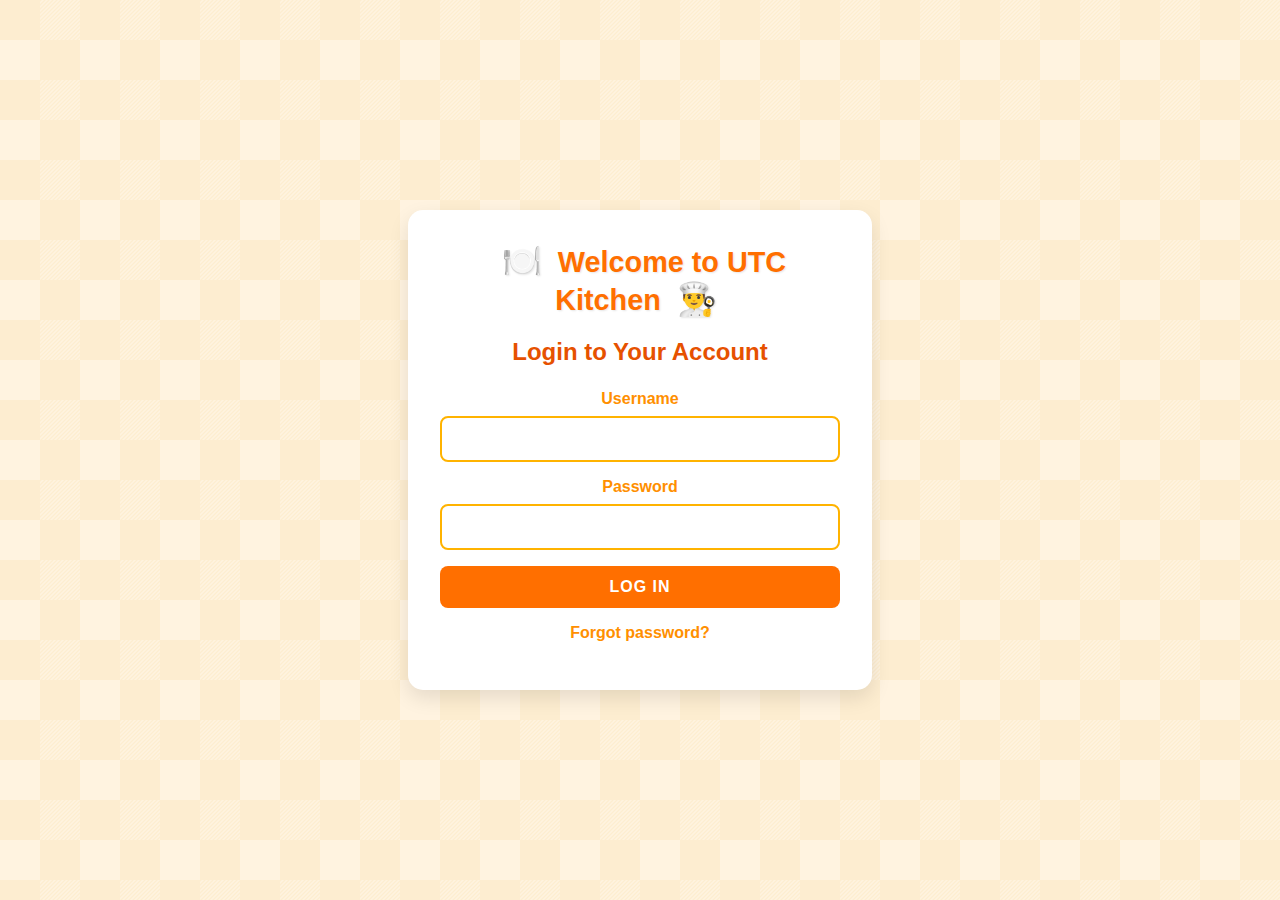
==== index.html @ 1280cff7 "them login page" ====
<!DOCTYPE html>
<html lang="en">
<head>
    <meta charset="UTF-8">
    <meta name="viewport" content="width=device-width, initial-scale=1.0">
    <title>UTC Kitchen Login</title>
    <style>
        body {
            font-family: 'Segoe UI', Tahoma, Geneva, Verdana, sans-serif;
            background-color: #FFF3E0;
            display: flex;
            justify-content: center;
            align-items: center;
            height: 100vh;
            margin: 0;
            background-image: url("data:image/svg+xml,%3Csvg xmlns='http://www.w3.org/2000/svg' width='80' height='80' viewBox='0 0 80 80'%3E%3Cg fill='%23f4b942' fill-opacity='0.1'%3E%3Cpath d='M0 0h40v40H0V0zm40 40h40v40H40V40zm0-40h2l-2 2V0zm0 4l4-4h2l-6 6V4zm0 4l8-8h2L40 10V8zm0 4L52 0h2L40 14v-2zm0 4L56 0h2L40 18v-2zm0 4L60 0h2L40 22v-2zm0 4L64 0h2L40 26v-2zm0 4L68 0h2L40 30v-2zm0 4L72 0h2L40 34v-2zm0 4L76 0h2L40 38v-2zm0 4L80 0v2L42 40h-2zm4 0L80 4v2L46 40h-2zm4 0L80 8v2L50 40h-2zm4 0l28-28v2L54 40h-2zm4 0l24-24v2L58 40h-2zm4 0l20-20v2L62 40h-2zm4 0l16-16v2L66 40h-2zm4 0l12-12v2L70 40h-2zm4 0l8-8v2l-6 6h-2zm4 0l4-4v2l-2 2h-2z'/%3E%3C/g%3E%3C/svg%3E");
        }
        .login-container {
            background-color: white;
            padding: 2rem;
            border-radius: 15px;
            box-shadow: 0 8px 20px rgba(0, 0, 0, 0.1);
            width: 100%;
            max-width: 400px;
            text-align: center;
        }
        .welcome-text {
            color: #FF6F00;
            font-size: 1.8rem;
            margin-bottom: 1rem;
            font-weight: bold;
            text-shadow: 1px 1px 2px rgba(0,0,0,0.1);
        }
        h2 {
            color: #E65100;
            margin-bottom: 1.5rem;
        }
        .input-group {
            margin-bottom: 1rem;
        }
        label {
            display: block;
            margin-bottom: 0.5rem;
            color: #FF8F00;
            font-weight: bold;
        }
        input[type="text"],
        input[type="password"] {
            width: 93%;
            padding: 0.75rem;
            border: 2px solid #FFB300;
            border-radius: 8px;
            font-size: 1rem;
            transition: border-color 0.3s ease;
        }
        input[type="text"]:focus,
        input[type="password"]:focus {
            border-color: #FF6F00;
            outline: none;

        }
        button {
            width: 100%;
            padding: 0.75rem;
            background-color: #FF6F00;
            color: white;
            border: none;
            border-radius: 8px;
            font-size: 1rem;
            cursor: pointer;
            transition: background-color 0.3s ease;
            font-weight: bold;
            text-transform: uppercase;
            letter-spacing: 1px;
        }
        button:hover {
            background-color: #E65100;
        }
        .forgot-password {
            margin-top: 1rem;
        }
        .forgot-password a {
            color: #FF8F00;
            text-decoration: none;
            font-weight: bold;
        }
        .forgot-password a:hover {
            text-decoration: underline;
        }
        .decoration {
            font-size: 2rem;
            margin: 0 0.5rem;
        }   
        .signInButton {
    margin-top: 1rem; /* Khoảng cách trên nút */
    text-align: center; /* Căn chỉnh nút */
}

        @media (max-width: 480px) {
            .login-container {
                padding: 1.5rem;
            }
        }   
    </style>
</head>
<body>
    <div class="login-container">
        <div class="welcome-text">
            <span class="decoration">🍽️</span>
            Welcome to UTC Kitchen
            <span class="decoration">👨‍🍳</span>
        </div>
        <h2>Login to Your Account</h2>
        <form>
            <div class="input-group">
                <label for="username">Username</label>
                <input type="text" id="username" name="username" required>
            </div>
            <div class="input-group">
                <label for="password">Password</label>
                <input type="password" id="password" name="password" required>
            </div>
            <button type="submit">Log In</button>
        </form>
        <div class="forgot-password">
            <a href="#">Forgot password?</a>
        </div>
        <div  class="signInButton" onclick=handleClick()>  
     
        </div>
    </div>
    <script src="https://accounts.google.com/gsi/client" async defer></script>
    <script>
        function onSignIn(googleUser) {
  // Lấy thông tin người dùng
        console.log(googleUser);
        if(googleUser){
            window.location.href = "http://127.0.0.1:5500/home_page/home_page.html"; 
        }
}

function init() {
  // Khởi tạo Google Sign-In với ID client và URI redirect
  google.accounts.id.initialize({
    client_id: "417278201013-bt8s4fsscmho0pl6po3nnk0gogpjd3qm.apps.googleusercontent.com",
    callback: onSignIn
  });
  
  // Tạo nút đăng nhập Google
  google.accounts.id.renderButton(
    document.querySelector('.signInButton'),
    { theme: "outline", size: "large" }
  );
}

window.onload = init;
    </script>
</body>
</html>
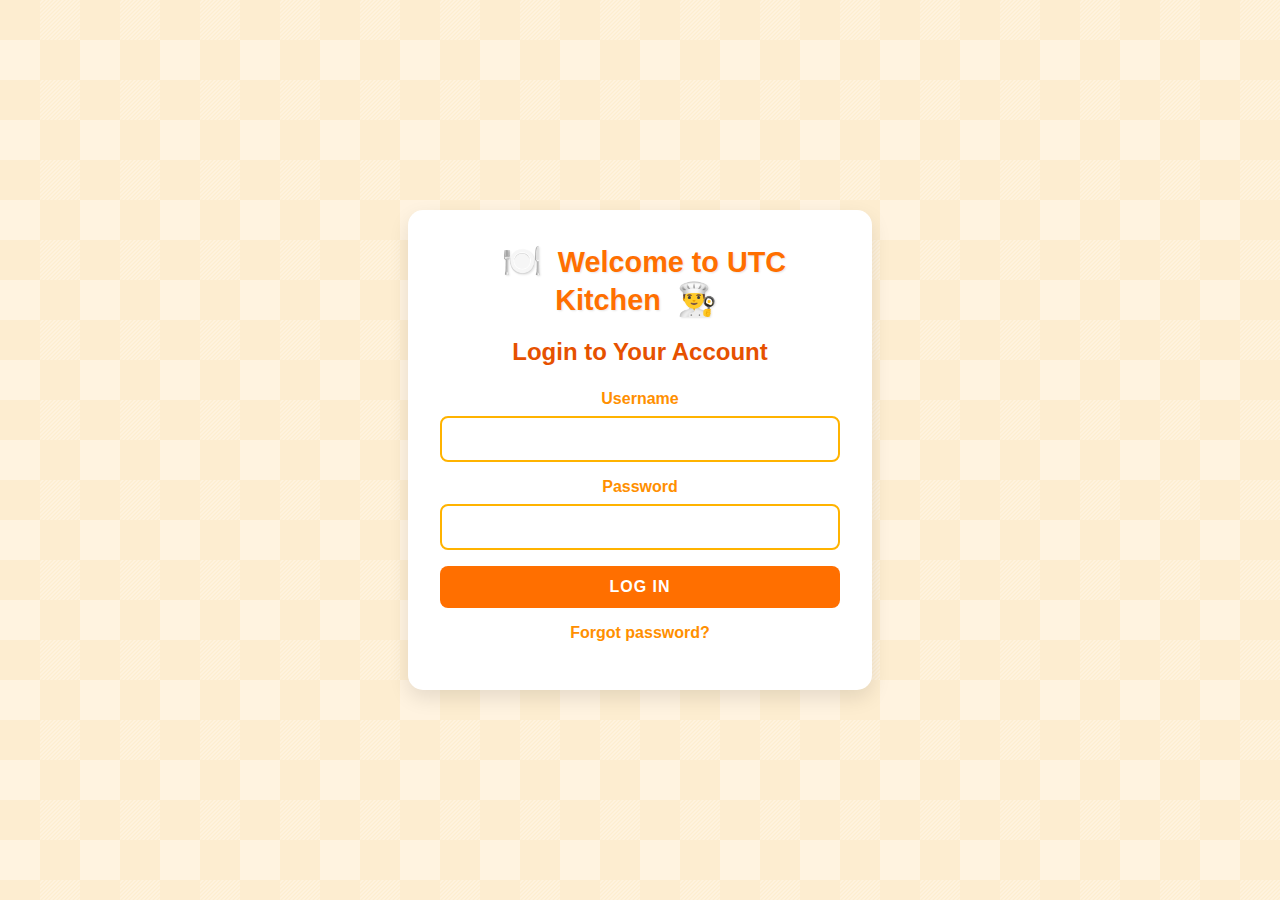
==== commit 09b788a3: "update footer" ====
--- a/index.html
+++ b/index.html
@@ -114,11 +114,11 @@
         <form>
             <div class="input-group">
                 <label for="username">Username</label>
-                <input type="text" id="username" name="username" required>
+                <input type="text" class="username" name="username" required >
             </div>
             <div class="input-group">
                 <label for="password">Password</label>
-                <input type="password" id="password" name="password" required>
+                <input type="password" class="password" name="password" required>
             </div>
             <button type="submit">Log In</button>
         </form>
@@ -145,7 +145,7 @@
     client_id: "417278201013-bt8s4fsscmho0pl6po3nnk0gogpjd3qm.apps.googleusercontent.com",
     callback: onSignIn
   });
-  
+
   // Tạo nút đăng nhập Google
   google.accounts.id.renderButton(
     document.querySelector('.signInButton'),
@@ -156,4 +156,12 @@
 window.onload = init;
     </script>
 </body>
+<script>
+    const username = document.querySelector('.username');
+    const password = document.querySelector('.password');
+    function handleSubmit(){
+        console.log(111);
+        alert('ban da submit');
+    }
+</script>
 </html>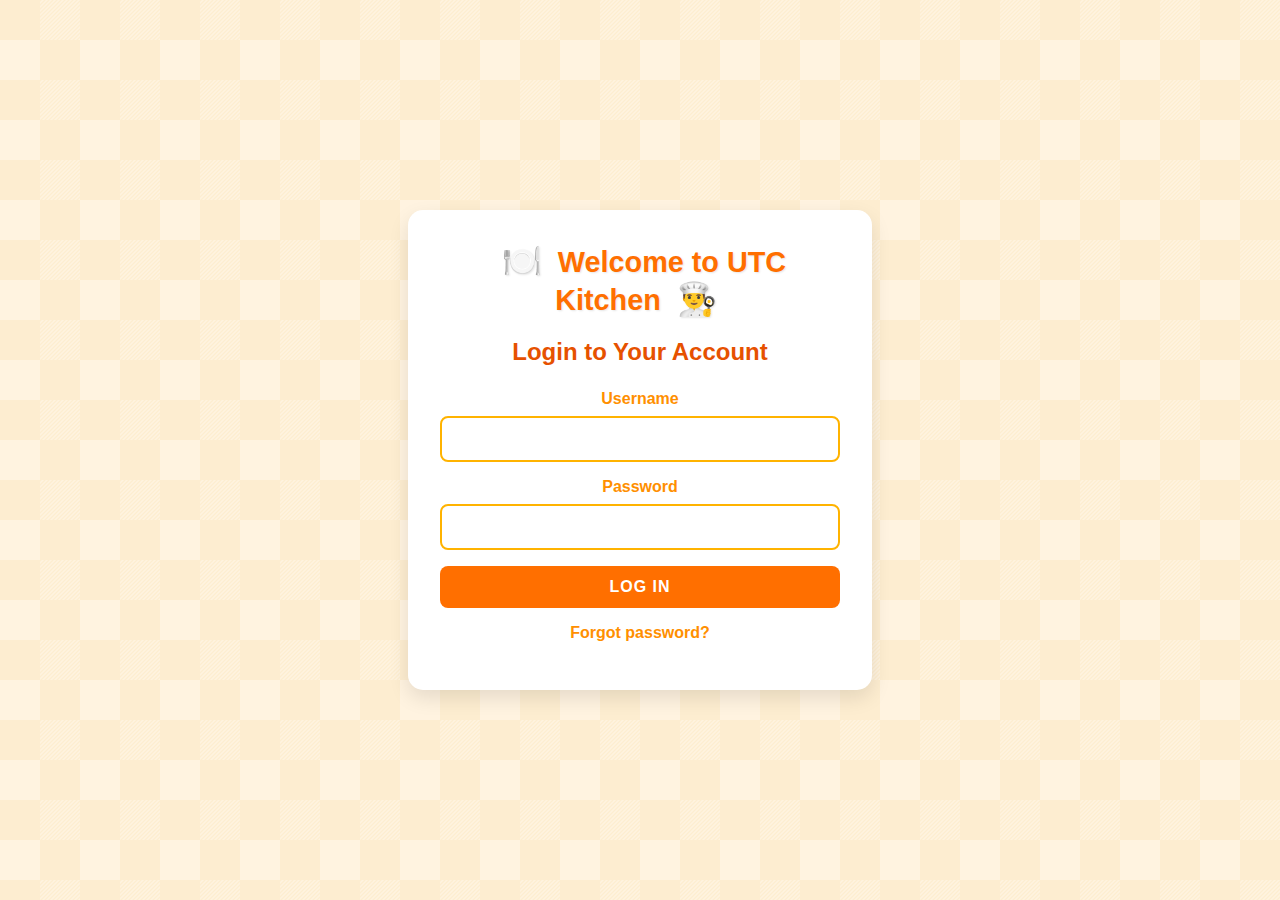
==== commit 82573757: "link cac trang" ====
--- a/index.html
+++ b/index.html
@@ -57,7 +57,6 @@
         input[type="password"]:focus {
             border-color: #FF6F00;
             outline: none;
-
         }
         button {
             width: 100%;
@@ -120,7 +119,7 @@
                 <label for="password">Password</label>
                 <input type="password" class="password" name="password" required>
             </div>
-            <button type="submit">Log In</button>
+            <button onclick=handleLogin()>Log In</button>
         </form>
         <div class="forgot-password">
             <a href="#">Forgot password?</a>
@@ -152,16 +151,10 @@
     { theme: "outline", size: "large" }
   );
 }
-
+function handleLogin(){
+    window.location.href = "http://127.0.0.1:5500/home_page/home_page.html"; 
+}
 window.onload = init;
     </script>
 </body>
-<script>
-    const username = document.querySelector('.username');
-    const password = document.querySelector('.password');
-    function handleSubmit(){
-        console.log(111);
-        alert('ban da submit');
-    }
-</script>
 </html>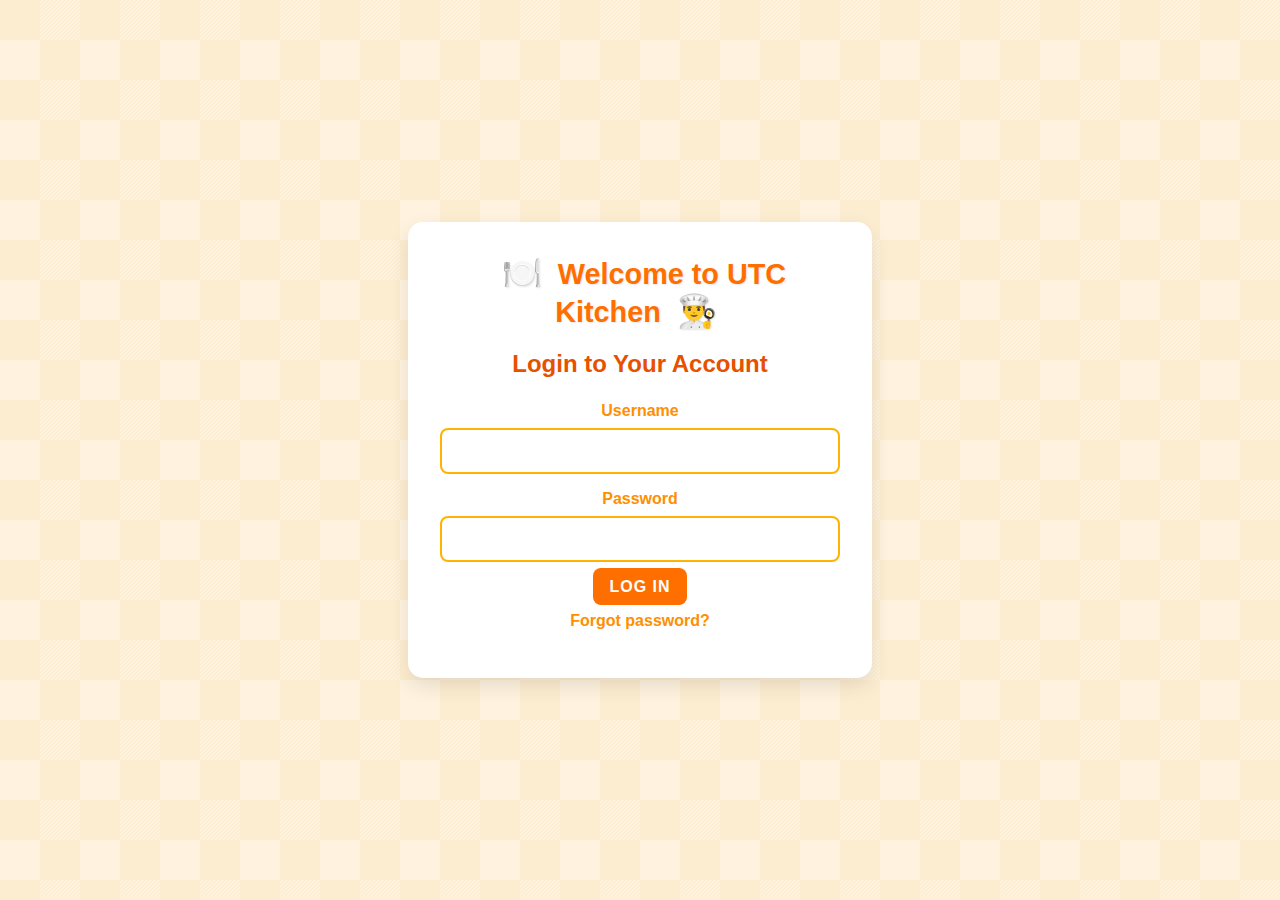
==== commit 2d18e93b: "update" ====
--- a/index.html
+++ b/index.html
@@ -58,11 +58,13 @@
             border-color: #FF6F00;
             outline: none;
         }
-        button {
+        .login-button {
             width: 100%;
-            padding: 0.75rem;
+            padding: 0.6rem 1rem 0.6rem 1em;
+            
             background-color: #FF6F00;
             color: white;
+            text-decoration: none;
             border: none;
             border-radius: 8px;
             font-size: 1rem;
@@ -72,7 +74,7 @@
             text-transform: uppercase;
             letter-spacing: 1px;
         }
-        button:hover {
+        .login-button:hover {
             background-color: #E65100;
         }
         .forgot-password {
@@ -119,7 +121,7 @@
                 <label for="password">Password</label>
                 <input type="password" class="password" name="password" required>
             </div>
-            <button onclick=handleLogin()>Log In</button>
+            <a href="./home_page/home_page.html" class="login-button">Log In</a>
         </form>
         <div class="forgot-password">
             <a href="#">Forgot password?</a>
@@ -152,7 +154,7 @@
   );
 }
 function handleLogin(){
-    window.location.href = "http://127.0.0.1:5500/home_page/home_page.html"; 
+    // window.location.href = "http://127.0.0.1:5500/home_page/home_page.html"; 
 }
 window.onload = init;
     </script>
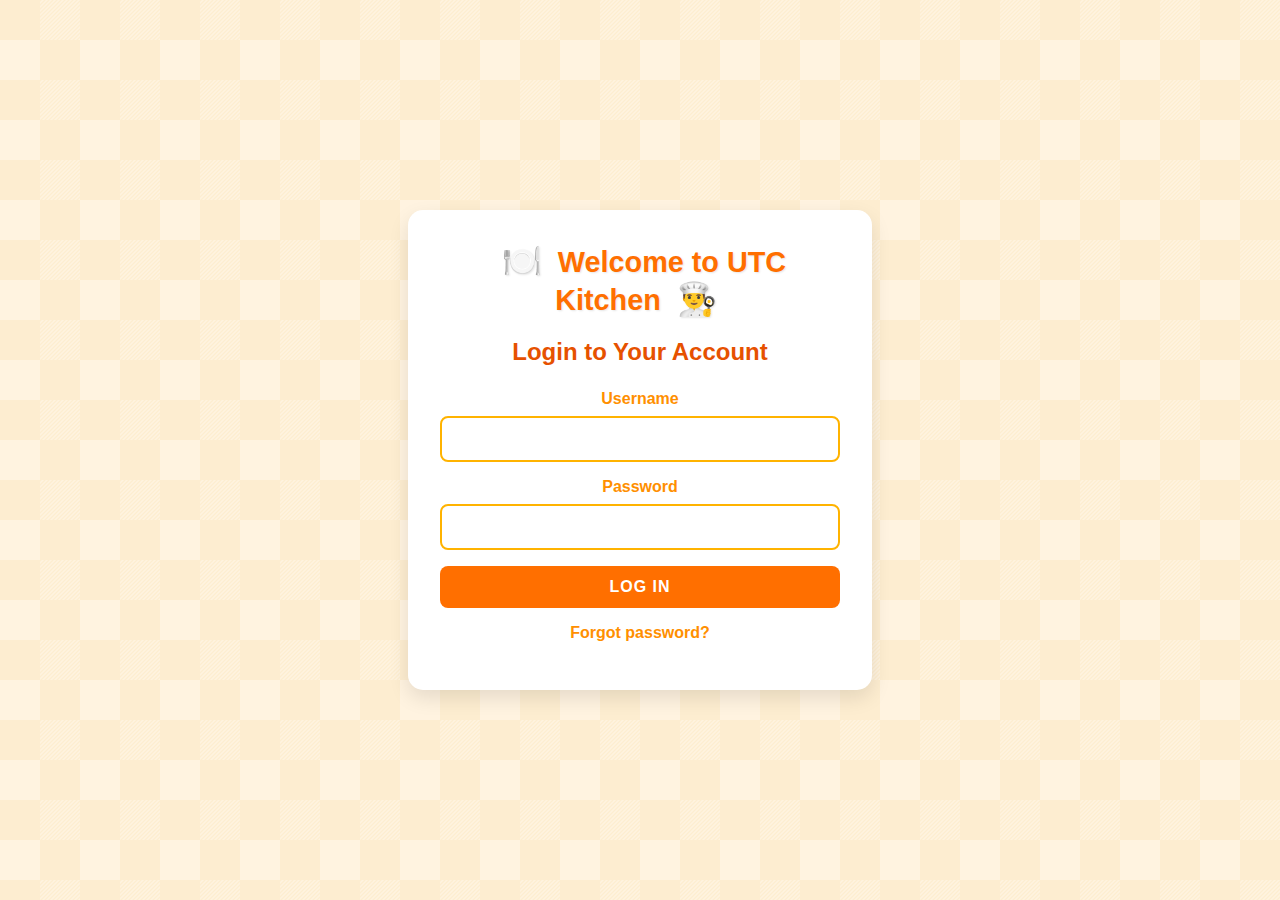
==== commit 95970588: "update login page" ====
--- a/index.html
+++ b/index.html
@@ -57,14 +57,13 @@
         input[type="password"]:focus {
             border-color: #FF6F00;
             outline: none;
+
         }
-        .login-button {
+        button {
             width: 100%;
-            padding: 0.6rem 1rem 0.6rem 1em;
-            
+            padding: 0.75rem;
             background-color: #FF6F00;
             color: white;
-            text-decoration: none;
             border: none;
             border-radius: 8px;
             font-size: 1rem;
@@ -74,7 +73,7 @@
             text-transform: uppercase;
             letter-spacing: 1px;
         }
-        .login-button:hover {
+        button:hover {
             background-color: #E65100;
         }
         .forgot-password {
@@ -115,30 +114,36 @@
         <form>
             <div class="input-group">
                 <label for="username">Username</label>
-                <input type="text" class="username" name="username" required >
+                <input type="text" id="username" name="username" required>
             </div>
             <div class="input-group">
                 <label for="password">Password</label>
-                <input type="password" class="password" name="password" required>
+                <input type="password" id="password" name="password" required>
             </div>
-            <a href="./home_page/home_page.html" class="login-button">Log In</a>
+            <button onclick=handleLoginGg()>Log In</button>
         </form>
         <div class="forgot-password">
             <a href="#">Forgot password?</a>
         </div>
-        <div  class="signInButton" onclick=handleClick()>  
+        <div  class="signInButton">  
      
         </div>
     </div>
     <script src="https://accounts.google.com/gsi/client" async defer></script>
     <script>
+        function handleLoginGg(){
+            event.preventDefault();
+            console.log("Login success");
+            window.location.href = "https://phipham-304.github.io/btl_tkweb/home_page/home_page.html";
+        }
         function onSignIn(googleUser) {
   // Lấy thông tin người dùng
         console.log(googleUser);
         if(googleUser){
-            window.location.href = "http://127.0.0.1:5500/home_page/home_page.html"; 
+            console.log("Login success");
+            window.location.href = "https://phipham-304.github.io/btl_tkweb/home_page/home_page.html"; 
         }
-}
+}   
 
 function init() {
   // Khởi tạo Google Sign-In với ID client và URI redirect
@@ -146,16 +151,14 @@
     client_id: "417278201013-bt8s4fsscmho0pl6po3nnk0gogpjd3qm.apps.googleusercontent.com",
     callback: onSignIn
   });
-
+  
   // Tạo nút đăng nhập Google
   google.accounts.id.renderButton(
     document.querySelector('.signInButton'),
     { theme: "outline", size: "large" }
   );
 }
-function handleLogin(){
-    // window.location.href = "http://127.0.0.1:5500/home_page/home_page.html"; 
-}
+
 window.onload = init;
     </script>
 </body>
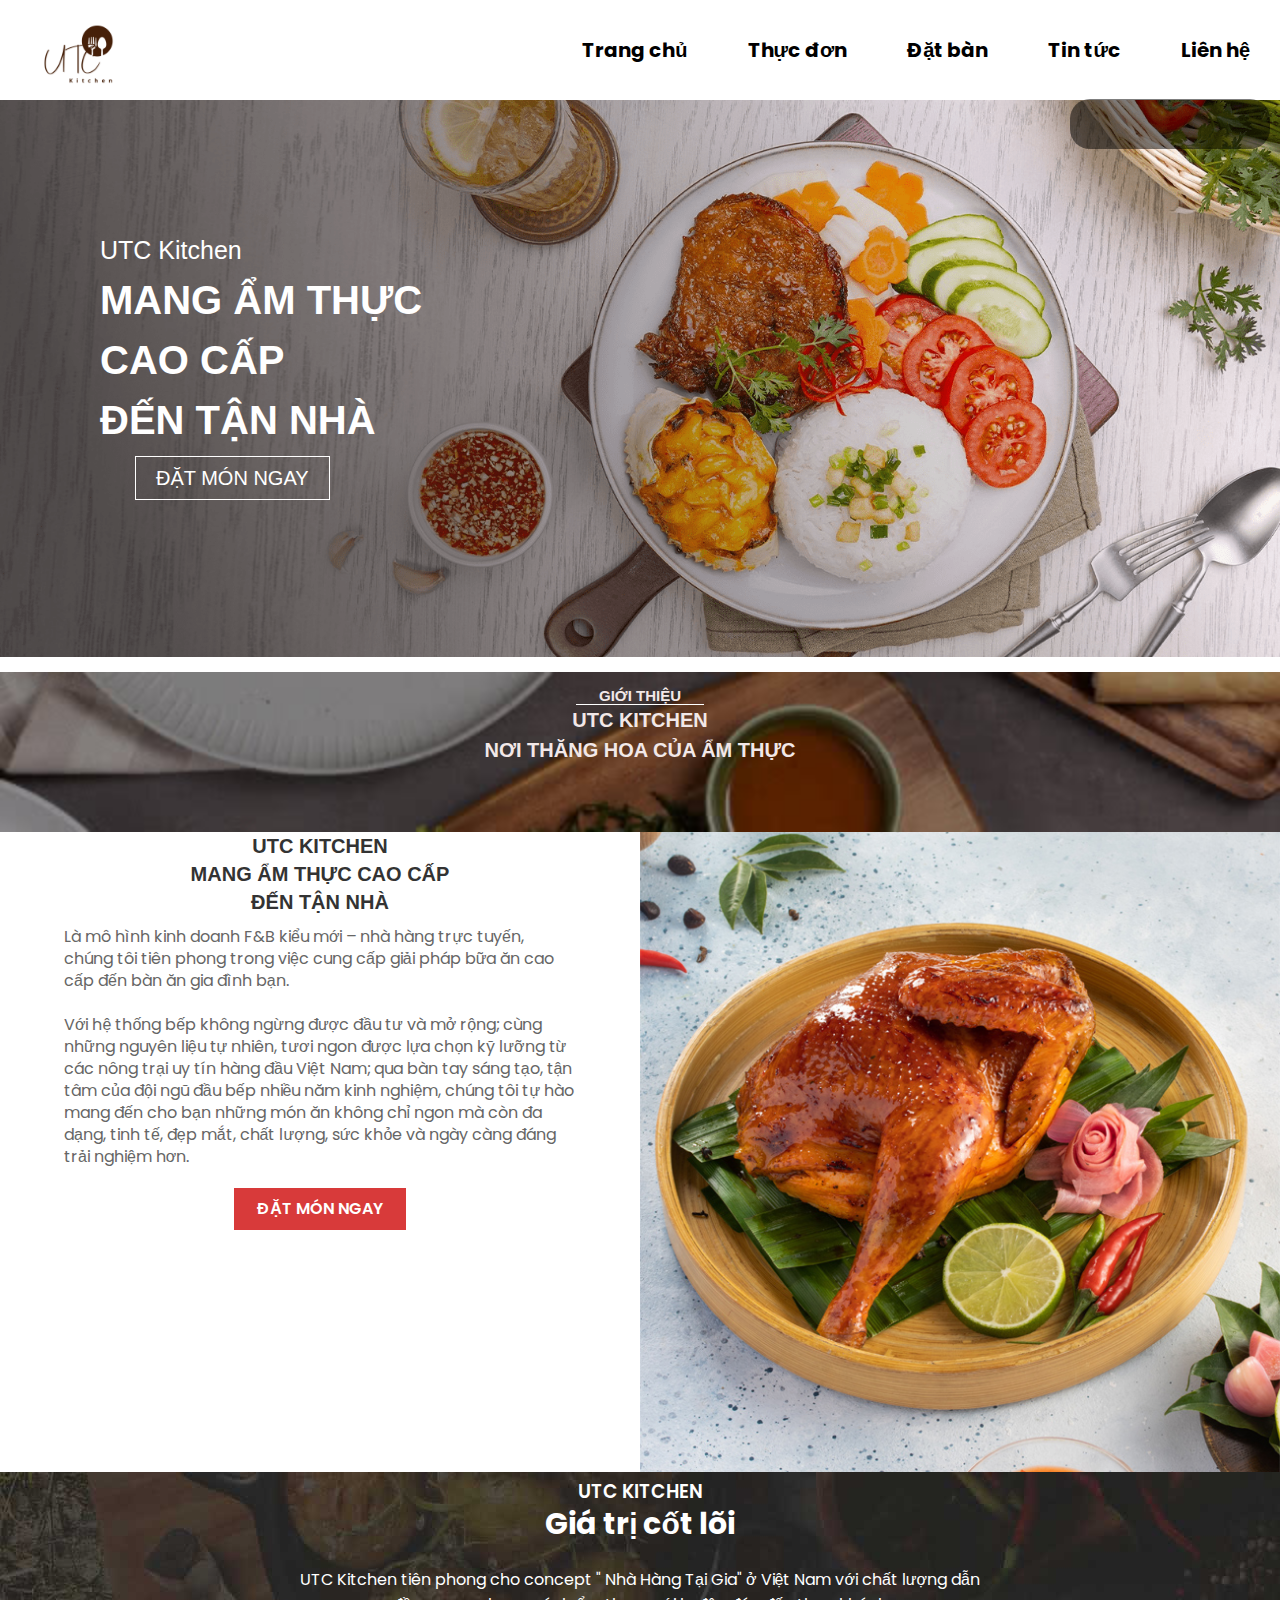
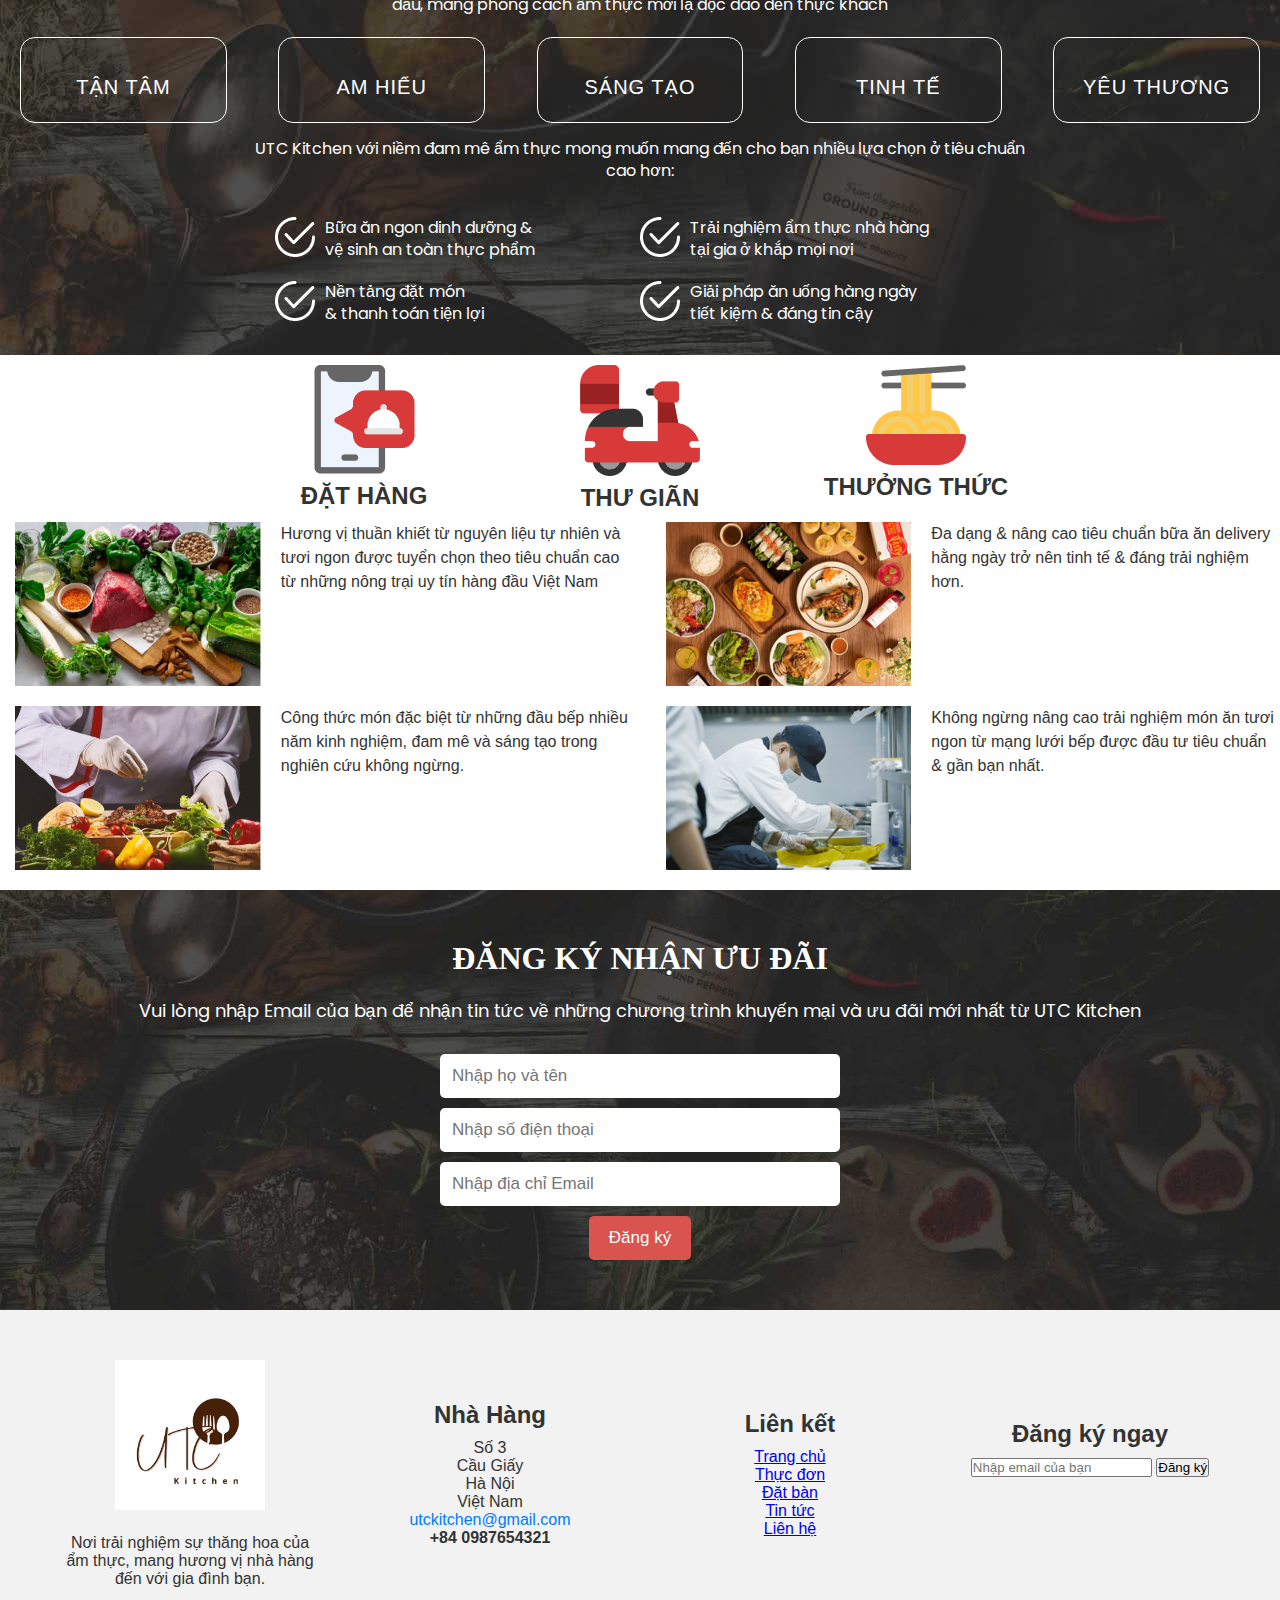
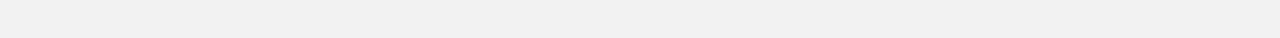
==== commit 518966ed: "update" ====
--- a/index.html
+++ b/index.html
@@ -1,165 +1,24 @@
 <!DOCTYPE html>
 <html lang="en">
 <head>
+    <!-- <link rel="icon" href="../public/Brown and White SImple Modern Professional Catering Logo.png"> -->
+     <link rel="icon" href="../public/Brown and White SImple Modern Professional Catering Logo.png">
     <meta charset="UTF-8">
     <meta name="viewport" content="width=device-width, initial-scale=1.0">
-    <title>UTC Kitchen Login</title>
-    <style>
-        body {
-            font-family: 'Segoe UI', Tahoma, Geneva, Verdana, sans-serif;
-            background-color: #FFF3E0;
-            display: flex;
-            justify-content: center;
-            align-items: center;
-            height: 100vh;
-            margin: 0;
-            background-image: url("data:image/svg+xml,%3Csvg xmlns='http://www.w3.org/2000/svg' width='80' height='80' viewBox='0 0 80 80'%3E%3Cg fill='%23f4b942' fill-opacity='0.1'%3E%3Cpath d='M0 0h40v40H0V0zm40 40h40v40H40V40zm0-40h2l-2 2V0zm0 4l4-4h2l-6 6V4zm0 4l8-8h2L40 10V8zm0 4L52 0h2L40 14v-2zm0 4L56 0h2L40 18v-2zm0 4L60 0h2L40 22v-2zm0 4L64 0h2L40 26v-2zm0 4L68 0h2L40 30v-2zm0 4L72 0h2L40 34v-2zm0 4L76 0h2L40 38v-2zm0 4L80 0v2L42 40h-2zm4 0L80 4v2L46 40h-2zm4 0L80 8v2L50 40h-2zm4 0l28-28v2L54 40h-2zm4 0l24-24v2L58 40h-2zm4 0l20-20v2L62 40h-2zm4 0l16-16v2L66 40h-2zm4 0l12-12v2L70 40h-2zm4 0l8-8v2l-6 6h-2zm4 0l4-4v2l-2 2h-2z'/%3E%3C/g%3E%3C/svg%3E");
-        }
-        .login-container {
-            background-color: white;
-            padding: 2rem;
-            border-radius: 15px;
-            box-shadow: 0 8px 20px rgba(0, 0, 0, 0.1);
-            width: 100%;
-            max-width: 400px;
-            text-align: center;
-        }
-        .welcome-text {
-            color: #FF6F00;
-            font-size: 1.8rem;
-            margin-bottom: 1rem;
-            font-weight: bold;
-            text-shadow: 1px 1px 2px rgba(0,0,0,0.1);
-        }
-        h2 {
-            color: #E65100;
-            margin-bottom: 1.5rem;
-        }
-        .input-group {
-            margin-bottom: 1rem;
-        }
-        label {
-            display: block;
-            margin-bottom: 0.5rem;
-            color: #FF8F00;
-            font-weight: bold;
-        }
-        input[type="text"],
-        input[type="password"] {
-            width: 93%;
-            padding: 0.75rem;
-            border: 2px solid #FFB300;
-            border-radius: 8px;
-            font-size: 1rem;
-            transition: border-color 0.3s ease;
-        }
-        input[type="text"]:focus,
-        input[type="password"]:focus {
-            border-color: #FF6F00;
-            outline: none;
+    <link rel="stylesheet" href="https://fonts.googleapis.com/css2?family=Material+Symbols+Outlined:opsz,wght,FILL,GRAD@20..48,100..700,0..1,-50..200&icon_names=menu" />
+    <link rel="stylesheet" href="https://cdnjs.cloudflare.com/ajax/libs/font-awesome/6.6.0/css/all.min.css" integrity="sha512-Kc323vGBEqzTmouAECnVceyQqyqdsSiqLQISBL29aUW4U/M7pSPA/gEUZQqv1cwx4OnYxTxve5UMg5GT6L4JJg==" crossorigin="anonymous" referrerpolicy="no-referrer" />
+    <link rel="preconnect" href="https://fonts.googleapis.com">
+    <link rel="preconnect" href="https://fonts.gstatic.com" crossorigin>
+    <link href="https://fonts.googleapis.com/css2?family=Poppins:ital,wght@0,100;0,200;0,300;0,400;0,500;0,600;0,700;0,800;0,900;1,100;1,200;1,300;1,400;1,500;1,600;1,700;1,800;1,900&family=Roboto:ital,wght@0,100;0,300;0,400;0,500;0,700;0,900;1,100;1,300;1,400;1,500;1,700;1,900&display=swap" rel="stylesheet">
 
-        }
-        button {
-            width: 100%;
-            padding: 0.75rem;
-            background-color: #FF6F00;
-            color: white;
-            border: none;
-            border-radius: 8px;
-            font-size: 1rem;
-            cursor: pointer;
-            transition: background-color 0.3s ease;
-            font-weight: bold;
-            text-transform: uppercase;
-            letter-spacing: 1px;
-        }
-        button:hover {
-            background-color: #E65100;
-        }
-        .forgot-password {
-            margin-top: 1rem;
-        }
-        .forgot-password a {
-            color: #FF8F00;
-            text-decoration: none;
-            font-weight: bold;
-        }
-        .forgot-password a:hover {
-            text-decoration: underline;
-        }
-        .decoration {
-            font-size: 2rem;
-            margin: 0 0.5rem;
-        }   
-        .signInButton {
-    margin-top: 1rem; /* Khoảng cách trên nút */
-    text-align: center; /* Căn chỉnh nút */
-}
+    <title>UTC Kitchen</title>
 
-        @media (max-width: 480px) {
-            .login-container {
-                padding: 1.5rem;
-            }
-        }   
-    </style>
+    <link rel="stylesheet" href="trangchu.css">
+    <link rel="stylesheet" href="../layout.css">
 </head>
 <body>
-    <div class="login-container">
-        <div class="welcome-text">
-            <span class="decoration">🍽️</span>
-            Welcome to UTC Kitchen
-            <span class="decoration">👨‍🍳</span>
-        </div>
-        <h2>Login to Your Account</h2>
-        <form>
-            <div class="input-group">
-                <label for="username">Username</label>
-                <input type="text" id="username" name="username" required>
-            </div>
-            <div class="input-group">
-                <label for="password">Password</label>
-                <input type="password" id="password" name="password" required>
-            </div>
-            <button onclick=handleLoginGg()>Log In</button>
-        </form>
-        <div class="forgot-password">
-            <a href="#">Forgot password?</a>
-        </div>
-        <div  class="signInButton">  
-     
-        </div>
-    </div>
-    <script src="https://accounts.google.com/gsi/client" async defer></script>
     <script>
-        function handleLoginGg(){
-            event.preventDefault();
-            console.log("Login success");
-            window.location.href = "https://phipham-304.github.io/btl_tkweb/home_page/home_page.html";
-        }
-        function onSignIn(googleUser) {
-  // Lấy thông tin người dùng
-        console.log(googleUser);
-        if(googleUser){
-            console.log("Login success");
-            window.location.href = "https://phipham-304.github.io/btl_tkweb/home_page/home_page.html"; 
-        }
-}   
-
-function init() {
-  // Khởi tạo Google Sign-In với ID client và URI redirect
-  google.accounts.id.initialize({
-    client_id: "417278201013-bt8s4fsscmho0pl6po3nnk0gogpjd3qm.apps.googleusercontent.com",
-    callback: onSignIn
-  });
-  
-  // Tạo nút đăng nhập Google
-  google.accounts.id.renderButton(
-    document.querySelector('.signInButton'),
-    { theme: "outline", size: "large" }
-  );
-}
-
-window.onload = init;
+        window.location.href= "https://phipham-304.github.io/btl_tkweb/home_page/home_page.html";
     </script>
 </body>
 </html>--- a/layout.css
+++ b/layout.css
@@ -0,0 +1,232 @@
+* {
+    margin: 0;
+    padding: 0;
+    box-sizing: border-box;
+}
+
+/* Body Styling */
+body {
+    font-family: "Poppins", sans-serif;
+    display: flex;
+    flex-direction: column;
+    min-height: 100vh;
+}
+nav {
+    background-color: white;
+    box-shadow: 3px 3px 5px rgba(0, 0, 0, 0.1);
+    font-family: "Poppins", sans-serif;
+}
+nav ul {
+    width: 100%;
+    list-style: none;
+    display: flex;
+    justify-content: flex-end;
+    align-items: center;
+}
+
+nav li {
+    height: 100px;
+}
+
+
+nav a {
+    height: 100%;
+    padding: 0 30px;
+    text-decoration: none;
+    display: flex;
+    align-items: center;
+    color: black;
+}
+
+nav a:hover {
+    background-color: #f0f0f0;
+    color: red;
+}
+
+nav a:first-child:hover {
+    background-color: white;
+}
+
+nav li:first-child {
+    margin-right: auto;
+}
+
+
+/* Sidebar Styling */
+.sidebar {
+    position: fixed;
+    top: 0;
+    right: 0;
+    height: 100vh;
+    width: 250px;
+    z-index: 999;
+    background-color: rgba(255, 255, 255, 0.2);
+    backdrop-filter: blur(10px);
+    box-shadow: -10px 0 10px rgba(0, 0, 0, 0.1);
+    display: none;
+    flex-direction: column;
+    align-items: flex-start;
+    justify-content: flex-start;
+    color: black;
+    transition: all 0.3s ease-in-out;
+}
+
+.sidebar li {
+    width: 100%;
+}
+
+.sidebar a {
+    width: 100%;
+}
+
+.sidebar li:first-child {
+    margin-left: 70%;
+}
+.menu-button {
+    display: none;
+}
+
+/* Default Navigation Styling */
+.default-nav {
+    font-size: 20px;
+    font-weight: bold;
+    display: flex;
+    justify-content: space-between;
+}
+
+@media screen and (max-width: 800px) {
+    .hideOnMobile {
+        display: none;
+    }
+    .menu-button {
+        display: block;
+    }
+}
+
+@media screen and (max-width: 400px) {
+    .sidebar {
+        width: 100%;
+    }
+}
+
+/* Logo Styling */
+.nav-logo img {
+    max-height: 100px;
+    width: auto;
+    object-fit: contain;
+}
+footer {
+    background-color: #f2f2f2;
+    padding: 50px 0;
+    color: #333;
+    font-family: 'Arial', sans-serif;
+    text-align: center;
+}
+
+.footer-row {
+    display: flex;
+    justify-content: space-around;
+    align-items: center;
+    max-width: 1200px;
+    margin: 0 auto;
+}
+
+.footer-col {
+    flex: 1;
+    padding: 0 20px;
+}
+
+.logo {
+    width: 150px;
+    margin-bottom: 20px;
+}
+
+footer h3 {
+    margin-bottom: 10px;
+    font-size: 24px;
+    font-weight: bold;
+}
+
+.email-id {
+    color: #007bff;
+    text-decoration: none;
+}
+
+.email-id:hover {
+    text-decoration: underline;
+}
+
+.footer-col ul {
+    list-style: none;
+    padding: 0;
+}
+
+
+.social{
+    height: 50px;
+    display: flex;
+    font-size: 25px;
+    justify-content: center;
+    align-items: center;
+}
+.fa,.insta,.twitter{
+    margin-right: 10px;
+}
+.user-nav{
+    font-size: 24px;
+    color: white;
+    width: 200px;
+    height: 50px;
+    display: flex;
+    position: fixed ;
+    z-index: 1000;
+    right:10px;
+    top:6.2rem;
+    background-color: rgba(0, 0, 0, 0.5);
+    border-radius: 20px;
+    display: flex;
+    align-items: center;
+    justify-content: space-between;
+    padding: 10px;
+}
+.search,.user,.favourite,.cart{
+    cursor: pointer;
+}
+.search:hover,.user:hover,.favourite:hover,.cart:hover{
+    color: red;
+    transition: 0.5s;
+}
+.inline-user, .inline-cart{
+    display: none;
+}
+@media (max-width: 768px) {
+    .footer-row {
+        flex-direction: column;
+    }
+    .footer-col,.col-item {
+        margin-bottom: 20px;
+    }
+    .user-nav{
+        display: none;
+    }
+    .inline-user{
+       display: block;
+        position: absolute;
+        top:1rem;
+        left: 10rem;
+        cursor: pointer;
+    }
+    .inline-cart{
+        display: block;
+        position: absolute;
+        top:1.05rem;
+        left: 12rem;
+        cursor: pointer;
+    }
+    .inline-user:hover,.inline-cart:hover{
+        color: red;
+        transition: 0.5s;
+    }
+
+    
+}